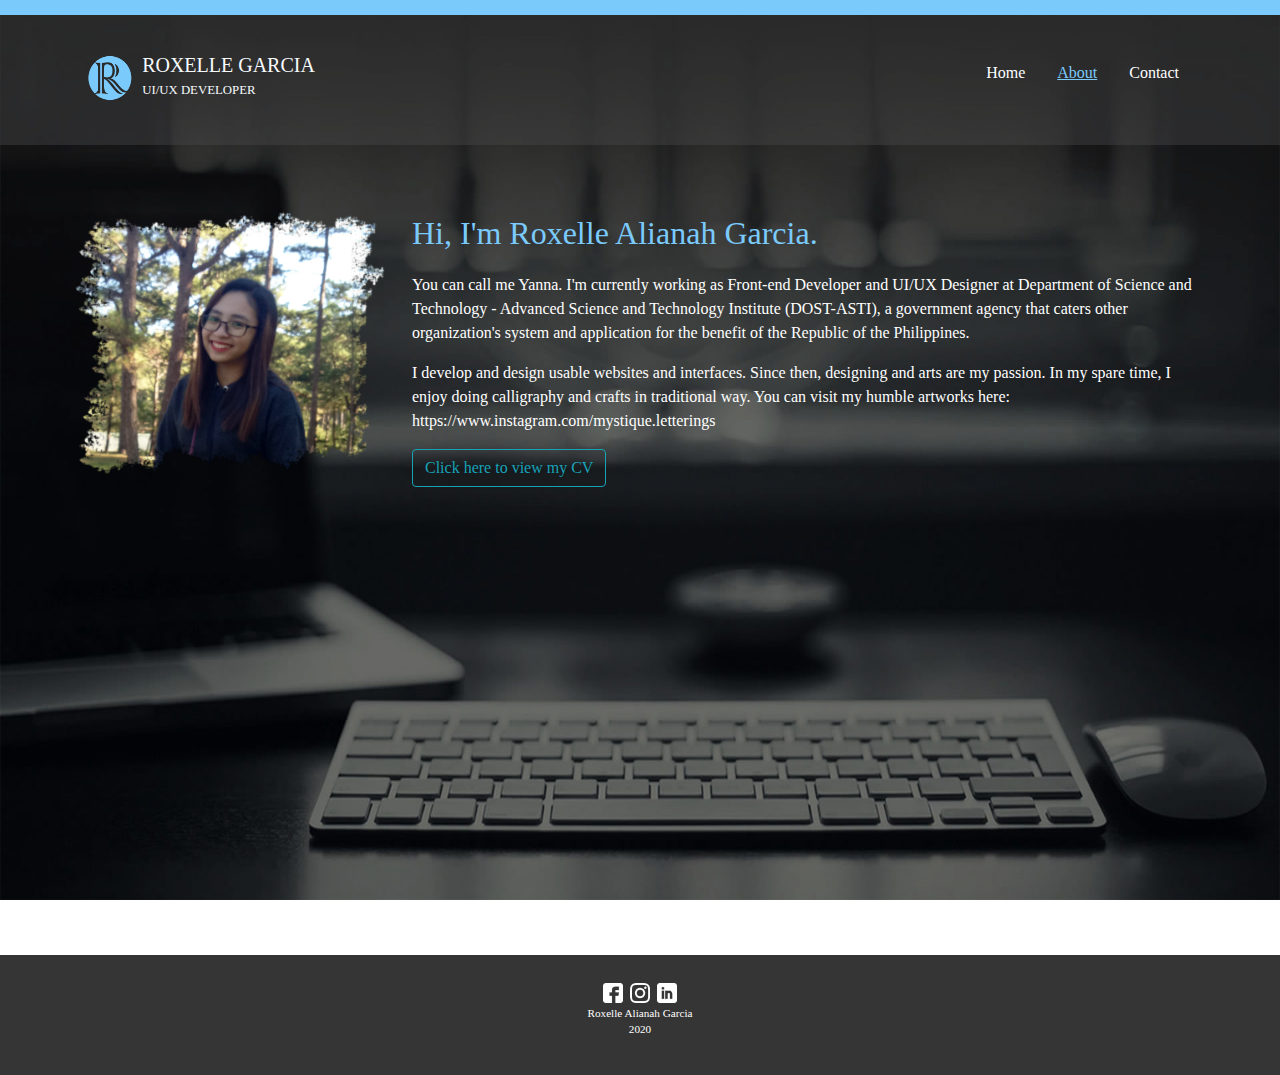
==== about.html @ 97a5bca0 "initial commit" ====
<!DOCTYPE html>
<html>
	<head>
		<title>About</title>
		<link rel="stylesheet" type="text/css" href="css/bootstrap.css">
		<link rel="stylesheet" type="text/css" href="css/bootstrap.min.css">
		<link rel="stylesheet" type="text/css" href="css/custom.css">
		
		<script type="text/javascript" src="js/jquery.min.js"></script>
		<script type="text/javascript" src="js/bootstrap.js"></script>
		<script type="text/javascript" src="js/bootstrap.min.js"></script>
	</head>
	<body>
		<div class="top-nav-blue"></div>
		<div class="nav-div">
			<div class="container">
				<nav>
					<div class="nav-title" style="">
						<div class="row">
							<div class="col-1">
								<img class="logo" src="img/logo.png">
							</div>
							<div class="col-11 web-title">
								<h5>ROXELLE GARCIA</h5>
								<p>UI/UX DEVELOPER</p>
							</div>
						</div>
					</div>
					<ul class="nav justify-content-end">
						<li class="nav-item">
							<a class="nav-link" href="index.html">Home</a>
						</li>
						<li class="nav-item">
							<a class="nav-link active-link" href="about.html">About</a>
						</li>
						<li class="nav-item">
							<a class="nav-link" href="contact.html">Contact</a>
						</li>
					</ul>
				</nav>
			</div>
		</div>
		<div class="main-about">
			<div class="container">
				<div class="row">
					<div class="about-photo">
						<img src="img/about-pic.png" class="photo">
					</div>
					<div class="about-content">
						<p class="title">Hi, I'm Roxelle Alianah Garcia.</p>
						<p class="about-body">
							You can call me Yanna. I'm currently working as Front-end Developer and UI/UX Designer at Department of Science and Technology - Advanced Science and Technology Institute (DOST-ASTI), a government agency that caters other organization's system and application for the benefit of the Republic of the Philippines.
						</p>
						<p class="about-body">
							I develop and design usable websites and interfaces. Since then, designing and arts are my passion. In my spare time, I enjoy doing calligraphy and crafts in traditional way. You can visit my humble artworks here: <a href="https://www.instagram.com/mystique.letterings" target="_blank">https://www.instagram.com/mystique.letterings</a>
						</p>
						<a href="cv.html" class="btn btn-outline-info btn-cv">Click here to view my CV</a>
					</div>
				</div>
				
				
			</div>
		</div>
		<div class="custom-footer">
			<div class="container">
				<div class="custom-footer-content">
					<a href="https://www.facebook.com/roxelle.garcia" target="_blank"><img src="img/w-facebook.png" class="footer-icon"></a>
					<a href="https://www.instagram.com/mystique.letterings" target="_blank"><img src="img/w-instagram.png" class="footer-icon"></a>
					<a href="https://www.linkedin.com/in/roxelle-alianah-garcia" target="_blank"><img src="img/w-linkedin.png" class="footer-icon"></a>
					<p>
						Roxelle Alianah Garcia<br/>
						2020
					</p>
				</div>
			</div>
		</div>
	</body>
</html>
---- css/custom.css ----
body {
	background-image: url('../img/bg.jpg');
	background-size: 100% 100vh;
	background-repeat: no-repeat;
	background-attachment: fixed;
	font-family: "Verdana";
}

.top-nav-blue {
	background: #7bcafc;
	height: 15px;
	width: 100%;
}

.logo {
	height: 50px;
	width: 50px;
}

.web-title {
	padding-left: 4%;
}

.nav-div {
	background: rgba(75, 76, 77, 0.4);
	height: 130px;
	width: 100%;
	padding-top: 3%;
}

.nav-title {
	float: left;
	color: #f7fbfe;
	width: 50%;
}

.nav-title p {
	font-size: 0.8em;
	line-height: 10px;
}

.main-about,
.main {
	padding-top: 5%;
	height: 90vh;
}

.main-arrow-holder {
	width: 100%;
	bottom: 0;
	position: absolute;
}

.main-arrow-logo {
	height: 50px;
	width: 50px;
	margin: auto;
	display: block;
	margin-bottom: 1%;
}

.main-cv {
	padding: 2% 8% 0 8%;
}

.cv-property {
	width: 100%;
}

.hello {
	color: #7bcafc;
	font-size: 6em;
}

.intro {
	color: #ffffff;
	font-size: 2em;
}

.title {
	color: #7bcafc;
	font-size: 2em;
}

.about-body {
	color: #ffffff;
}

.contact-content {
	text-align: center;
}

.sub-title {
	color: #ffffff;
	line-height: 3px;
}

.contact-sub-content {
	color: #ffffff;
	font-size: 1.5em;
	margin-top: 4%;
	width: 100%;
}

.contact-row {
	width: 60%;
	padding-bottom: 1%;
}

.contact-icon {
	height: 50px;
	width: 50px;
}

.about-photo {
	float: left;
	width: 30%;
}

.about-content {
	float: right;
	width: 70%;
}

.photo {
	height: 270px;
	width: 320px;
}

.carousel-caption,
.carousel-indicators,
.carousel-control-next,
.carousel-control-prev {
    filter: invert(100%);
}

.img-carousel {
	width: 100%;
}

.fmis-container,
.osecc-container {
	width: 100%;
	padding: 3% 4% 3% 4%;
}

.fmis,
.osecc {
	 height: 100vh;
	 color: #ffffff;
}

#fmis {
	background: rgba(75, 76, 77, 0.95);
}

#osecc {
	background: rgba(75, 76, 77, 0.75);
}

.home-subtitle {
	text-align: center;
	width: 100%;
}

.project-carousel-holder {
	width: 65%;
	margin-top: 2%;
}

.project-description-holder {
	width: 35%;
	margin-top: 1%;
	padding: 3% 0 0 3%;
}

.custom-footer {
	width: 100%;
	height: 120px;
	background: #363535;
	padding-top: 2%;
	font-size: 0.7em;
	color: #ffffff;
}

.custom-footer-content {
	text-align: center;
}

.footer-icon {
	height: 20px;
	width: 20px;
	margin: 2px;
}

a {
	color: #ffffff;
}

a:hover {
	color: #7bcafc;
}

.active-link {
	color: #7bcafc;
	text-decoration: underline;
}

@media only screen and (max-width: 991px) {
	.main {
		padding-top: 5%;
		height: 100vh;
	}

	.nav-title {
		float: left;
		color: #f7fbfe;
		width: 48%;
	}

	.nav-title p {
		font-size: 0.7em;
		line-height: 10px;
	}

	.nav-link {
		font-size: 1.5em;
	}

	.hello {
		color: #7bcafc;
		font-size: 8em;
	}

	.intro {
		color: #ffffff;
		font-size: 2.8em;
	}

	.web-title {
		padding-left: 10%;
	}

	.fmis,
	.osecc {
		height: inherit;
		color: #ffffff;
	}

	.project-carousel-holder {
		width: 100%;
		margin-top: 2%;
	}

	.project-description-holder {
		width: 100%;
		margin-top: -5px;
		padding-left: 0;
		font-size: 2em;
	}

	.home-subtitle-label {
		font-size: 3em;
	}

	.main-about {
		padding-top: 0;
		padding-bottom: 3%;
		height: inherit;
	}

	.about-photo {
		float: left;
		width: 100%;
	}
	
	.about-content {
		float: left;
		width: 100%;
		font-size: 2em;
	}
	
	.photo {
		height: 680px;
		width: 780px;
		margin-top: 5%;
	}

	.btn-cv {
		font-size: 1.5em;
		margin-top: 2%;
	}

	.main-cv {
		padding: 2% 2% 0 2%;
	}
}

@media only screen and (max-height: 550px) {
	.main-arrow-holder {
		width: 100%;
		margin-top: 5%;
		position: relative;
	}

	.main {
		padding-top: 5%;
		height: inherit;
	}

	.nav-title {
		float: left;
		color: #f7fbfe;
		width: 48%;
	}

	.nav-title p {
		font-size: 0.7em;
		line-height: 10px;
	}

	.nav-link {
		font-size: 1.5em;
	}

	.web-title {
		padding-left: 10%;
	}

	.fmis,
	.osecc {
		height: inherit;
		color: #ffffff;
	}

	.project-carousel-holder {
		width: 100%;
		margin-top: 2%;
	}

	.project-description-holder {
		width: 100%;
		margin-top: -5px;
		padding-left: 0;
		font-size: 2em;
	}

	.home-subtitle-label {
		font-size: 3em;
	}

	.main-about {
		padding-top: 0;
		padding-bottom: 3%;
		height: inherit;
	}

	.about-photo {
		float: left;
		width: 100%;
	}
	
	.about-content {
		float: left;
		width: 100%;
		font-size: 2em;
	}
	
	.photo {
		height: 680px;
		width: 780px;
	}

	.btn-cv {
		font-size: 1.5em;
		margin-top: 2%;
	}

}
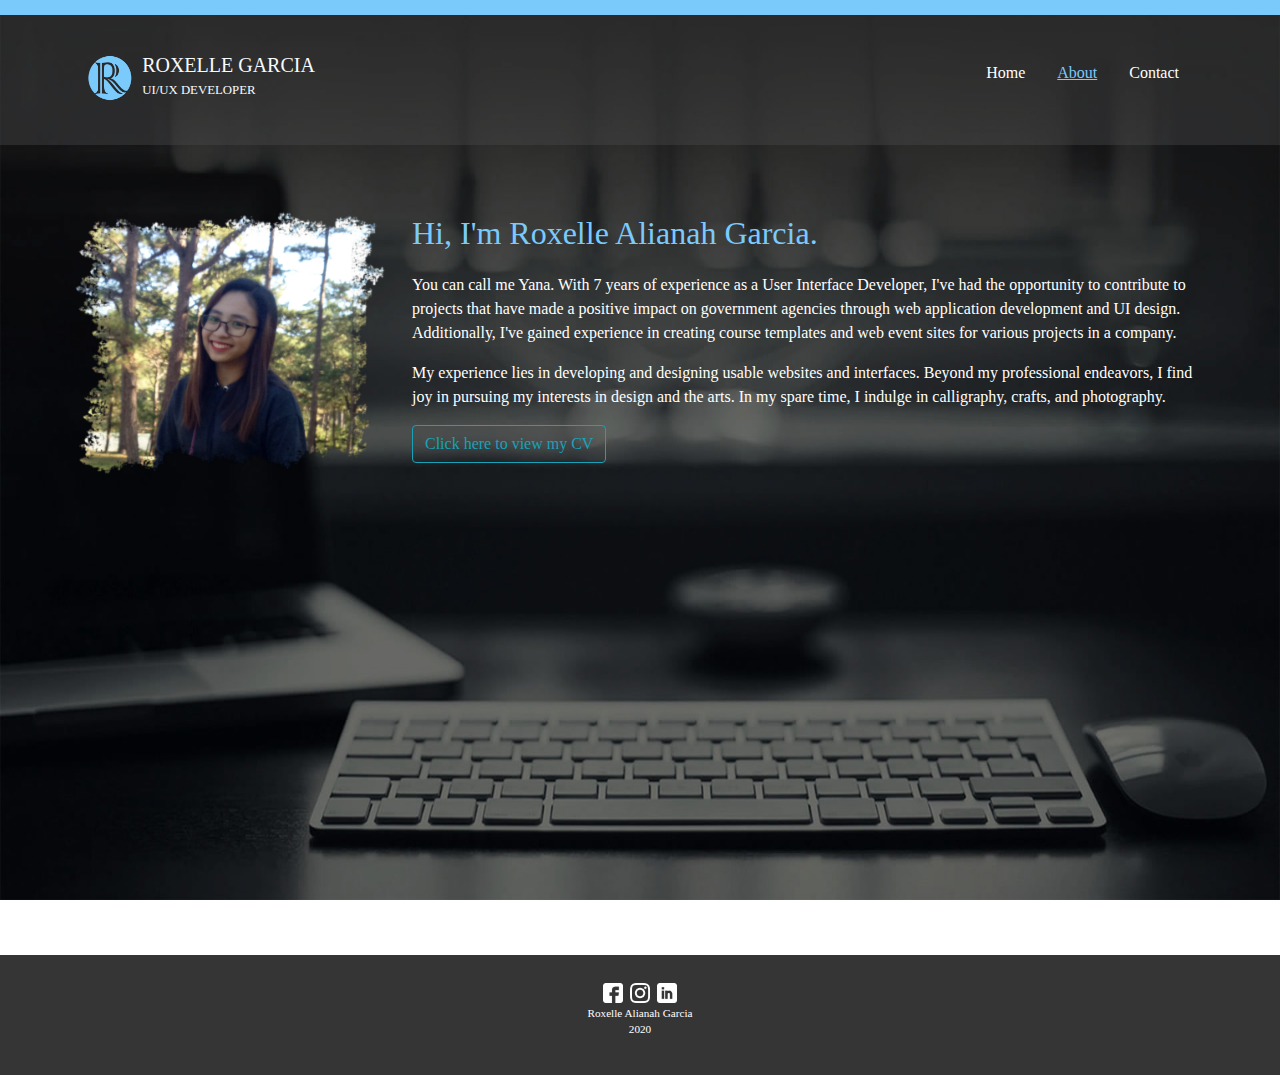
==== commit 363a8b51: "updated info" ====
--- a/about.html
+++ b/about.html
@@ -49,10 +49,15 @@
 					<div class="about-content">
 						<p class="title">Hi, I'm Roxelle Alianah Garcia.</p>
 						<p class="about-body">
-							You can call me Yanna. I'm currently working as Front-end Developer and UI/UX Designer at Department of Science and Technology - Advanced Science and Technology Institute (DOST-ASTI), a government agency that caters other organization's system and application for the benefit of the Republic of the Philippines.
+							You can call me Yana. With 7 years of experience as a User Interface Developer, 
+							I've had the opportunity to contribute to projects that have made a positive impact on government agencies 
+							through web application development and UI design. Additionally, I've gained experience in creating course 
+							templates and web event sites for various projects in a company.
 						</p>
 						<p class="about-body">
-							I develop and design usable websites and interfaces. Since then, designing and arts are my passion. In my spare time, I enjoy doing calligraphy and crafts in traditional way. You can visit my humble artworks here: <a href="https://www.instagram.com/mystique.letterings" target="_blank">https://www.instagram.com/mystique.letterings</a>
+							My experience lies in developing and designing usable websites and interfaces. 
+							Beyond my professional endeavors, I find joy in pursuing my interests in design and the arts. 
+							In my spare time, I indulge in calligraphy, crafts, and photography.
 						</p>
 						<a href="cv.html" class="btn btn-outline-info btn-cv">Click here to view my CV</a>
 					</div>
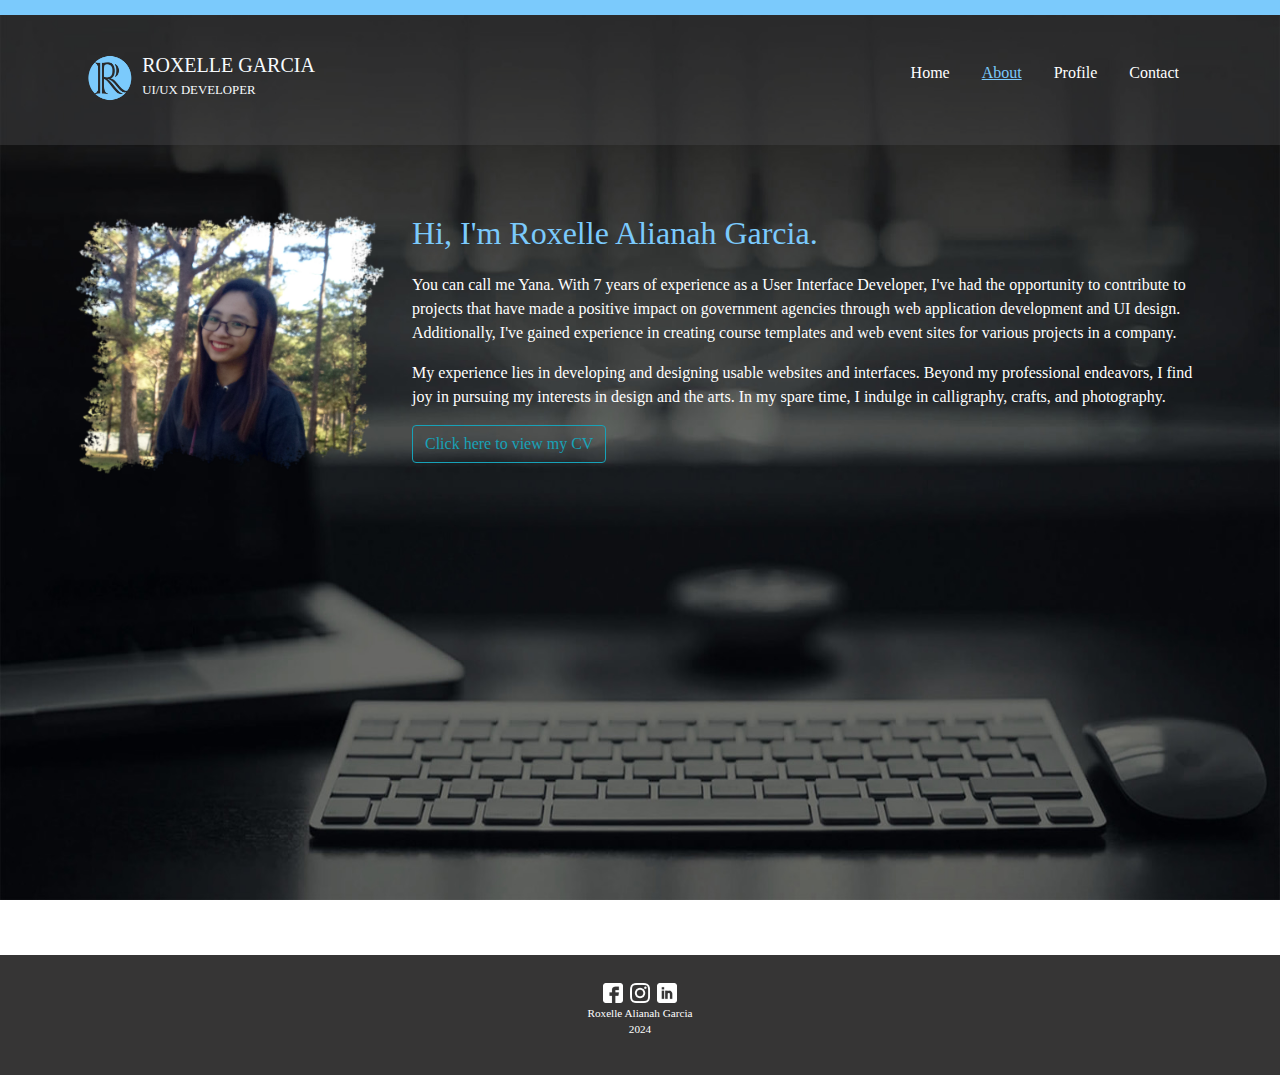
==== commit 3a907e20: "updated content, added profile" ====
--- a/about.html
+++ b/about.html
@@ -32,6 +32,9 @@
 						</li>
 						<li class="nav-item">
 							<a class="nav-link active-link" href="about.html">About</a>
+						</li>
+						<li class="nav-item">
+							<a class="nav-link" href="profile.html">Profile</a>
 						</li>
 						<li class="nav-item">
 							<a class="nav-link" href="contact.html">Contact</a>
@@ -70,11 +73,11 @@
 			<div class="container">
 				<div class="custom-footer-content">
 					<a href="https://www.facebook.com/roxelle.garcia" target="_blank"><img src="img/w-facebook.png" class="footer-icon"></a>
-					<a href="https://www.instagram.com/mystique.letterings" target="_blank"><img src="img/w-instagram.png" class="footer-icon"></a>
+					<a href="https://www.instagram.com/mystique.arts" target="_blank"><img src="img/w-instagram.png" class="footer-icon"></a>
 					<a href="https://www.linkedin.com/in/roxelle-alianah-garcia" target="_blank"><img src="img/w-linkedin.png" class="footer-icon"></a>
 					<p>
 						Roxelle Alianah Garcia<br/>
-						2020
+						2024
 					</p>
 				</div>
 			</div>
--- a/css/custom.css
+++ b/css/custom.css
@@ -59,6 +59,14 @@
 	margin-bottom: 1%;
 }
 
+.profile-nav {
+	/* height: 50px; */
+	width: 100%;
+	margin: auto;
+	display: block;
+	margin-bottom: 1%;
+}
+
 .main-cv {
 	padding: 2% 8% 0 8%;
 }
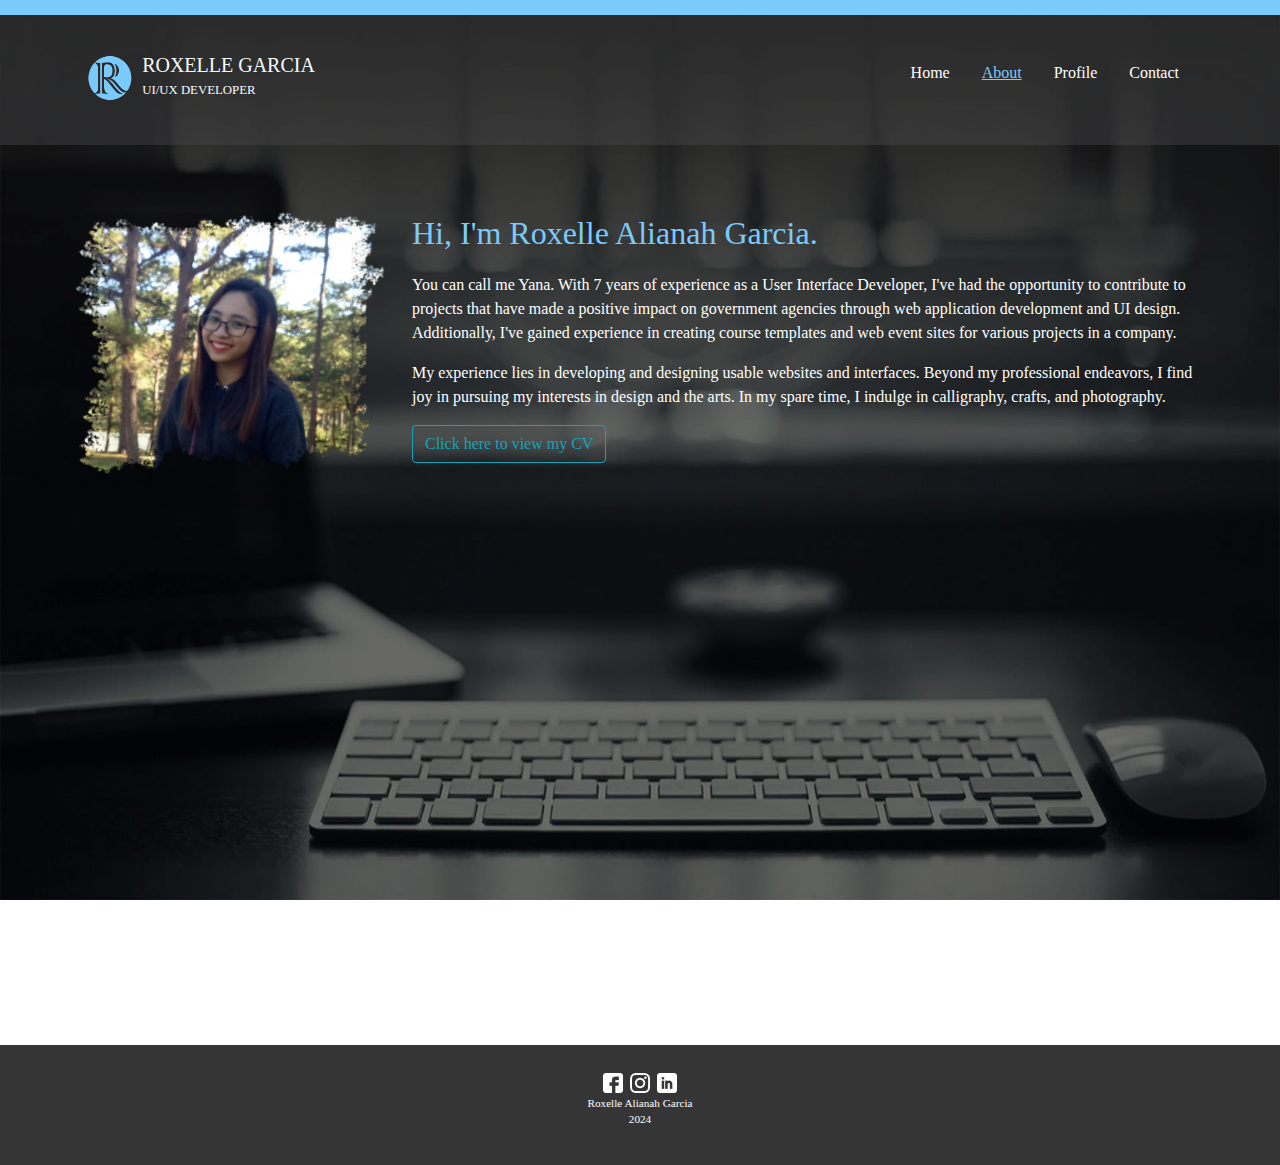
==== commit 74f227c9: "add profile" ====
--- a/about.html
+++ b/about.html
@@ -15,7 +15,7 @@
 		<div class="nav-div">
 			<div class="container">
 				<nav>
-					<div class="nav-title" style="">
+					<div class="nav-title">
 						<div class="row">
 							<div class="col-1">
 								<img class="logo" src="img/logo.png">
--- a/css/custom.css
+++ b/css/custom.css
@@ -42,7 +42,7 @@
 .main-about,
 .main {
 	padding-top: 5%;
-	height: 90vh;
+	height: 100vh;
 }
 
 .main-arrow-holder {
@@ -71,6 +71,17 @@
 	padding: 2% 8% 0 8%;
 }
 
+.main-profile .intro {
+	font-size: 15px;
+	line-height: 1;
+}
+
+.main-profile .intro-body {
+	font-size: 13px;
+	color: #ffffff;
+	line-height: 0.5;
+}
+
 .cv-property {
 	width: 100%;
 }
@@ -82,7 +93,7 @@
 
 .intro {
 	color: #ffffff;
-	font-size: 2em;
+	font-size: 25px;
 }
 
 .title {
